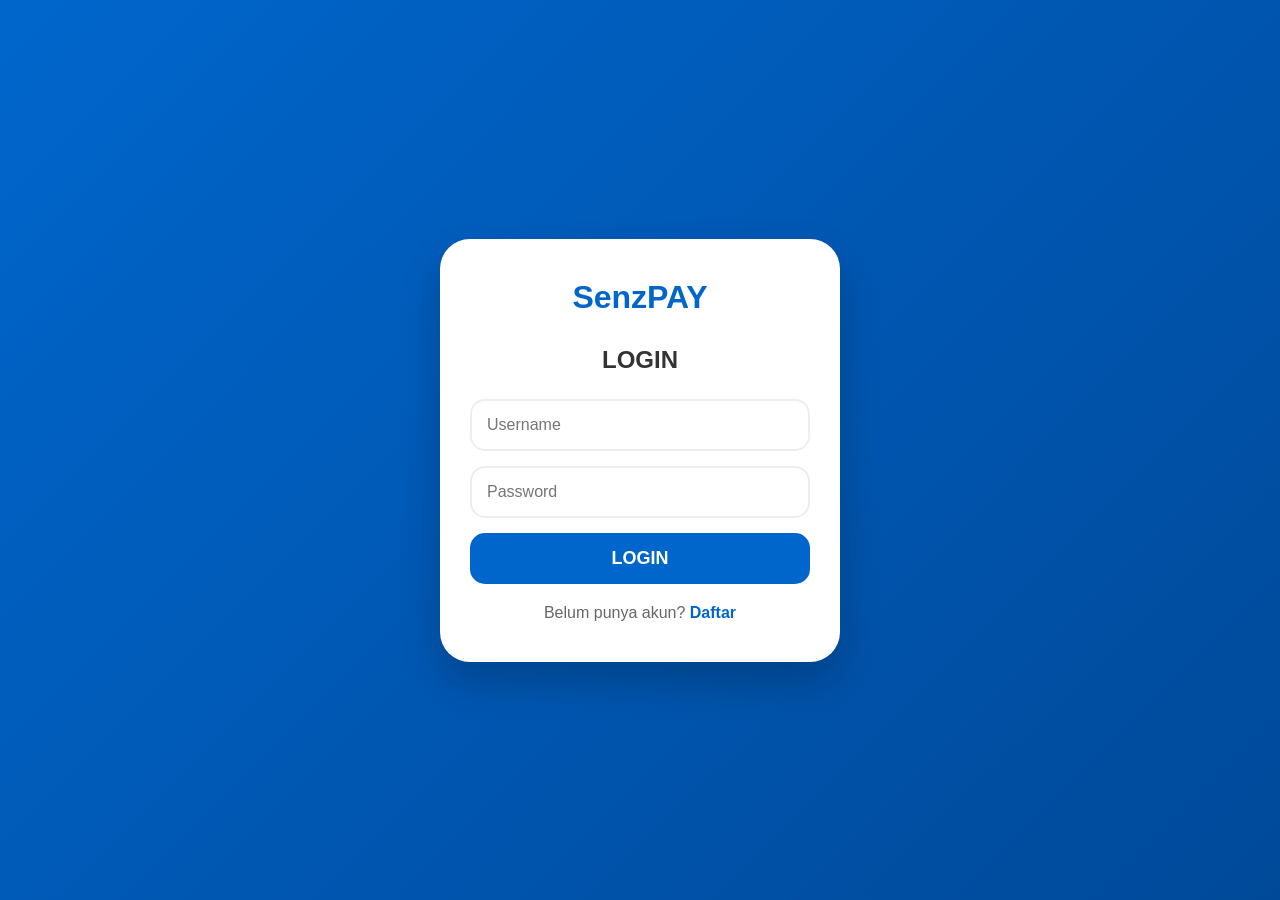
==== index.html @ 1a66b285 "Add files via upload" ====
<!DOCTYPE html>
<html lang="id">
<head>
    <meta charset="UTF-8">
    <meta name="viewport" content="width=device-width, initial-scale=1.0">
    <title>SenzPay - Dashboard</title>
    <link rel="stylesheet" href="https://cdnjs.cloudflare.com/ajax/libs/font-awesome/6.4.0/css/all.min.css">
    <link rel="stylesheet" href="style.css">
</head>
<body>
    <div class="container">
        <!-- Header dengan sapaan -->
        <div class="header-blue">
            <div class="greeting">
                Selamat <span id="greetingTime">Pagi</span>, <span id="userName">Loading...</span>
            </div>
        </div>

        <!-- Kartu Saldo -->
        <div class="balance-cards">
            <div class="balance-card">
                <div class="balance-header">
                    <span>Saldo Akun</span>
                    <button class="toggle-balance" id="toggleSaldo"><i class="fas fa-eye"></i></button>
                </div>
                <div class="balance-amount" id="saldoAkun">Rp <span class="hidden-balance">0</span></div>
            </div>
            <div class="balance-card">
                <div class="balance-header">
                    <span>Saldo QRIS</span>
                </div>
                <div class="balance-amount" id="saldoQris">Rp <span class="hidden-balance">0</span></div>
            </div>
        </div>

        <!-- Tombol Aksi -->
        <div class="action-buttons">
            <button class="btn-action" onclick="window.location.href='withdraw.html'">Withdraw</button>
            <button class="btn-action" onclick="window.location.href='help.html'">Bantuan</button>
            <button class="btn-action" onclick="window.location.href='qris.html'">QRIS</button>
        </div>

        <!-- Navigasi Bawah -->
        <nav class="bottom-nav">
            <button class="nav-item active" onclick="window.location.href='index.html'">
                <i class="fas fa-home"></i>
                <span>Home</span>
            </button>
            <button class="nav-item" onclick="window.location.href='profile.html'">
                <i class="fas fa-user"></i>
                <span>Profile</span>
            </button>
            <button class="nav-item" onclick="window.location.href='riwayat.html'">
                <i class="fas fa-history"></i>
                <span>Riwayat</span>
            </button>
        </nav>
    </div>

    <script src="script.js"></script>
</body>
</html>
---- style.css ----
* {
    margin: 0;
    padding: 0;
    box-sizing: border-box;
    font-family: -apple-system, BlinkMacSystemFont, 'Segoe UI', Roboto, Oxygen, Ubuntu, sans-serif;
}

body {
    background-color: #f5f5f5;
}

.container {
    max-width: 480px;
    margin: 0 auto;
    background-color: white;
    min-height: 100vh;
    position: relative;
    padding-bottom: 70px;
}

/* Header Biru */
.header-blue {
    background: linear-gradient(135deg, #0066cc, #004999);
    color: white;
    padding: 30px 20px;
    border-bottom-left-radius: 30px;
    border-bottom-right-radius: 30px;
}

.greeting {
    font-size: 24px;
    font-weight: 500;
}

.greeting span {
    font-weight: 700;
}

/* Kartu Saldo */
.balance-cards {
    display: flex;
    gap: 15px;
    padding: 20px;
    margin-top: -20px;
}

.balance-card {
    flex: 1;
    background: white;
    border-radius: 20px;
    padding: 20px;
    box-shadow: 0 4px 15px rgba(0,0,0,0.1);
}

.balance-header {
    display: flex;
    justify-content: space-between;
    align-items: center;
    margin-bottom: 10px;
    color: #666;
    font-size: 14px;
}

.toggle-balance {
    background: none;
    border: none;
    color: #666;
    cursor: pointer;
    font-size: 18px;
}

.balance-amount {
    font-size: 18px;
    font-weight: 700;
    color: #333;
}

.hidden-balance {
    filter: blur(5px);
}

/* Tombol Aksi */
.action-buttons {
    display: flex;
    gap: 10px;
    padding: 0 20px 20px;
}

.btn-action {
    flex: 1;
    background: linear-gradient(135deg, #0066cc, #004999);
    color: white;
    border: none;
    padding: 15px;
    border-radius: 15px;
    font-size: 16px;
    font-weight: 600;
    cursor: pointer;
    transition: transform 0.2s;
}

.btn-action:hover {
    transform: translateY(-2px);
}

/* Navigasi Bawah */
.bottom-nav {
    position: fixed;
    bottom: 0;
    left: 0;
    right: 0;
    max-width: 480px;
    margin: 0 auto;
    background: white;
    display: flex;
    justify-content: space-around;
    padding: 10px 0;
    border-top: 1px solid #eee;
    box-shadow: 0 -2px 10px rgba(0,0,0,0.05);
}

.nav-item {
    flex: 1;
    background: none;
    border: none;
    display: flex;
    flex-direction: column;
    align-items: center;
    gap: 5px;
    color: #999;
    font-size: 12px;
    cursor: pointer;
    transition: color 0.3s;
}

.nav-item i {
    font-size: 20px;
}

.nav-item.active {
    color: #0066cc;
}

/* Header dengan Back Button */
.header-with-back {
    display: flex;
    align-items: center;
    gap: 15px;
    padding: 20px;
    background: white;
    border-bottom: 1px solid #eee;
}

.back-btn {
    background: none;
    border: none;
    font-size: 24px;
    color: #333;
    cursor: pointer;
}

/* Halaman QRIS */
.qris-board {
    padding: 20px;
}

.qris-balance-card {
    background: linear-gradient(135deg, #0066cc, #004999);
    color: white;
    padding: 30px;
    border-radius: 20px;
    margin-bottom: 30px;
}

.qris-balance-card h2 {
    font-size: 32px;
    margin-top: 10px;
}

.qris-actions {
    display: flex;
    flex-direction: column;
    gap: 15px;
}

.btn-qris {
    background: white;
    border: 2px solid #0066cc;
    color: #0066cc;
    padding: 18px;
    border-radius: 15px;
    font-size: 16px;
    font-weight: 600;
    display: flex;
    align-items: center;
    justify-content: center;
    gap: 10px;
    cursor: pointer;
    transition: all 0.3s;
}

.btn-qris:hover {
    background: #0066cc;
    color: white;
}

/* Modal */
.modal {
    display: none;
    position: fixed;
    top: 0;
    left: 0;
    right: 0;
    bottom: 0;
    background: rgba(0,0,0,0.5);
    align-items: center;
    justify-content: center;
}

.modal.show {
    display: flex;
}

.modal-content {
    background: white;
    padding: 25px;
    border-radius: 20px;
    width: 90%;
    max-width: 400px;
}

.modal-content h3 {
    margin-bottom: 15px;
}

.modal-content p {
    margin-bottom: 15px;
    color: #666;
}

.modal-content input[type="file"] {
    width: 100%;
    padding: 10px;
    margin-bottom: 20px;
    border: 1px solid #ddd;
    border-radius: 10px;
}

.modal-buttons {
    display: flex;
    gap: 10px;
}

.modal-buttons button {
    flex: 1;
    padding: 12px;
    border: none;
    border-radius: 10px;
    cursor: pointer;
    font-weight: 600;
}

.btn-secondary {
    background: #f0f0f0;
    color: #666;
}

.btn-primary {
    background: #0066cc;
    color: white;
}

/* Halaman Login */
.auth-container {
    min-height: 100vh;
    display: flex;
    align-items: center;
    justify-content: center;
    background: linear-gradient(135deg, #0066cc, #004999);
    padding: 20px;
}

.auth-box {
    background: white;
    padding: 40px 30px;
    border-radius: 30px;
    width: 100%;
    max-width: 400px;
    box-shadow: 0 20px 40px rgba(0,0,0,0.2);
}

.auth-title {
    text-align: center;
    color: #0066cc;
    font-size: 32px;
    margin-bottom: 30px;
}

.auth-form {
    display: none;
}

.auth-form.active {
    display: block;
}

.auth-form h2 {
    text-align: center;
    margin-bottom: 25px;
    color: #333;
}

.auth-input {
    width: 100%;
    padding: 15px;
    margin-bottom: 15px;
    border: 2px solid #eee;
    border-radius: 15px;
    font-size: 16px;
    transition: border-color 0.3s;
}

.auth-input:focus {
    outline: none;
    border-color: #0066cc;
}

.auth-btn {
    width: 100%;
    padding: 15px;
    background: #0066cc;
    color: white;
    border: none;
    border-radius: 15px;
    font-size: 18px;
    font-weight: 600;
    cursor: pointer;
    margin-bottom: 20px;
}

.auth-link {
    text-align: center;
    color: #666;
}

.auth-link a {
    color: #0066cc;
    text-decoration: none;
    font-weight: 600;
}

/* Halaman Help */
.help-content {
    padding: 20px;
}

.help-card {
    background: white;
    border: 1px solid #eee;
    border-radius: 15px;
    padding: 20px;
    margin-bottom: 15px;
}

.help-card h3 {
    margin-bottom: 10px;
    color: #333;
}

.help-link {
    display: flex;
    align-items: center;
    gap: 10px;
    color: #0066cc;
    text-decoration: none;
    font-size: 14px;
    word-break: break-all;
}

.help-link i {
    font-size: 20px;
}

/* Halaman Withdraw */
.withdraw-content {
    padding: 20px;
}

.form-group {
    margin-bottom: 20px;
}

.form-group label {
    display: block;
    margin-bottom: 8px;
    color: #666;
    font-weight: 500;
}

.form-input {
    width: 100%;
    padding: 15px;
    border: 2px solid #eee;
    border-radius: 15px;
    font-size: 16px;
}

.form-input:focus {
    outline: none;
    border-color: #0066cc;
}

.btn-withdraw {
    width: 100%;
    padding: 18px;
    background: linear-gradient(135deg, #0066cc, #004999);
    color: white;
    border: none;
    border-radius: 15px;
    font-size: 18px;
    font-weight: 600;
    cursor: pointer;
    margin-top: 20px;
}

/* Halaman Profile */
.profile-content {
    padding: 20px;
}

.profile-avatar {
    text-align: center;
    margin-bottom: 30px;
}

.profile-avatar i {
    font-size: 100px;
    color: #0066cc;
}

.btn-small {
    width: 100%;
    padding: 10px;
    background: #0066cc;
    color: white;
    border: none;
    border-radius: 10px;
    margin-top: 10px;
    cursor: pointer;
}

.btn-update {
    width: 100%;
    padding: 15px;
    background: #0066cc;
    color: white;
    border: none;
    border-radius: 15px;
    font-size: 16px;
    font-weight: 600;
    cursor: pointer;
    margin-top: 20px;
}

.btn-logout {
    width: 100%;
    padding: 15px;
    background: #dc3545;
    color: white;
    border: none;
    border-radius: 15px;
    font-size: 16px;
    font-weight: 600;
    cursor: pointer;
    margin-top: 10px;
}

/* Halaman Riwayat */
.riwayat-list {
    padding: 20px;
}

.riwayat-item {
    background: white;
    border: 1px solid #eee;
    border-radius: 15px;
    padding: 15px;
    margin-bottom: 10px;
    display: flex;
    justify-content: space-between;
    align-items: center;
}

.riwayat-item .info h4 {
    margin-bottom: 5px;
    color: #333;
}

.riwayat-item .info p {
    color: #666;
    font-size: 12px;
}

.riwayat-item .amount {
    font-weight: 700;
    color: #0066cc;
}

.riwayat-item .amount.negative {
    color: #dc3545;
}
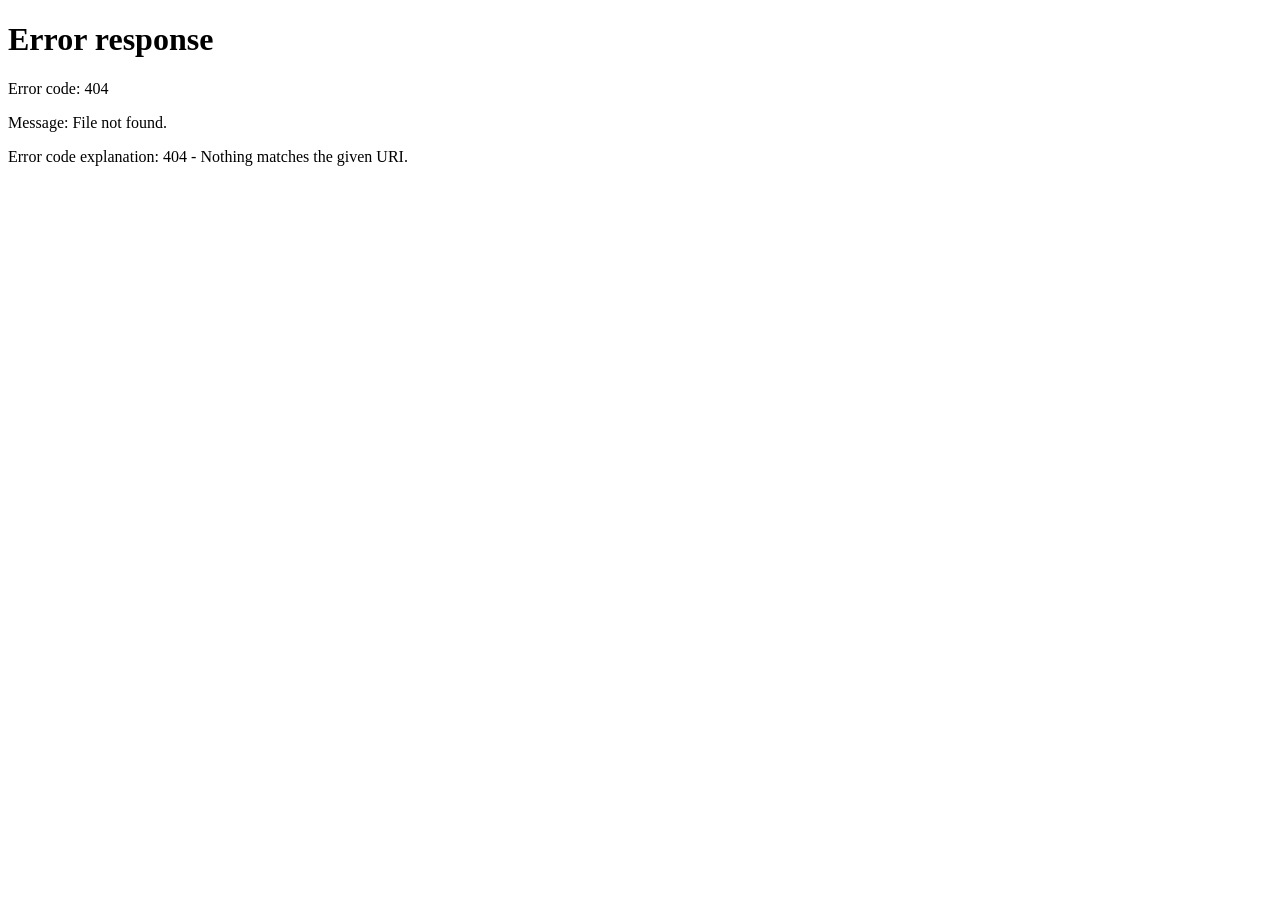
==== commit 9bee1dea: "Add files via upload" ====
--- a/index.html
+++ b/index.html
@@ -3,56 +3,76 @@
 <head>
     <meta charset="UTF-8">
     <meta name="viewport" content="width=device-width, initial-scale=1.0">
-    <title>SenzPay - Dashboard</title>
+    <title>zenzpay | dashboard</title>
     <link rel="stylesheet" href="https://cdnjs.cloudflare.com/ajax/libs/font-awesome/6.4.0/css/all.min.css">
+    <link href="https://fonts.googleapis.com/css2?family=JetBrains+Mono:wght@400;500;600;700&display=swap" rel="stylesheet">
     <link rel="stylesheet" href="style.css">
 </head>
 <body>
-    <div class="container">
-        <!-- Header dengan sapaan -->
-        <div class="header-blue">
+    <div class="app">
+        <!-- header dengan sapaan -->
+        <div class="header">
             <div class="greeting">
-                Selamat <span id="greetingTime">Pagi</span>, <span id="userName">Loading...</span>
+                <span class="greeting-time" id="greetingTime">PAGI</span>
+                <span class="greeting-user" id="userName">Loading...</span>
             </div>
         </div>
 
-        <!-- Kartu Saldo -->
-        <div class="balance-cards">
-            <div class="balance-card">
-                <div class="balance-header">
-                    <span>Saldo Akun</span>
-                    <button class="toggle-balance" id="toggleSaldo"><i class="fas fa-eye"></i></button>
+        <!-- cards saldo -->
+        <div class="cards">
+            <div class="card">
+                <div class="card-header">
+                    <span class="card-label">saldo akun</span>
+                    <button class="toggle-btn" id="toggleSaldo">
+                        <i class="fas fa-eye"></i>
+                    </button>
                 </div>
-                <div class="balance-amount" id="saldoAkun">Rp <span class="hidden-balance">0</span></div>
+                <div class="card-value" id="saldoAkun">
+                    <span class="currency">Rp</span>
+                    <span class="value hidden" id="akunValue">0</span>
+                </div>
             </div>
-            <div class="balance-card">
-                <div class="balance-header">
-                    <span>Saldo QRIS</span>
+
+            <div class="card">
+                <div class="card-header">
+                    <span class="card-label">saldo qris</span>
                 </div>
-                <div class="balance-amount" id="saldoQris">Rp <span class="hidden-balance">0</span></div>
+                <div class="card-value" id="saldoQris">
+                    <span class="currency">Rp</span>
+                    <span class="value hidden" id="qrisValue">0</span>
+                </div>
             </div>
         </div>
 
-        <!-- Tombol Aksi -->
-        <div class="action-buttons">
-            <button class="btn-action" onclick="window.location.href='withdraw.html'">Withdraw</button>
-            <button class="btn-action" onclick="window.location.href='help.html'">Bantuan</button>
-            <button class="btn-action" onclick="window.location.href='qris.html'">QRIS</button>
+        <!-- action buttons -->
+        <div class="actions">
+            <button class="btn" onclick="window.location.href='/withdraw'">
+                <i class="fas fa-arrow-up"></i>
+                withdraw
+            </button>
+            <button class="btn" onclick="window.location.href='/help'">
+                <i class="fas fa-question"></i>
+                bantuan
+            </button>
+            <button class="btn primary" onclick="window.location.href='/qris'">
+                <i class="fas fa-qrcode"></i>
+                qris
+            </button>
         </div>
 
-        <!-- Navigasi Bawah -->
+        <!-- bottom navigation -->
         <nav class="bottom-nav">
-            <button class="nav-item active" onclick="window.location.href='index.html'">
+            <button class="nav-item active" onclick="window.location.href='/index'">
                 <i class="fas fa-home"></i>
-                <span>Home</span>
+                <span>home</span>
             </button>
-            <button class="nav-item" onclick="window.location.href='profile.html'">
+            <button class="nav-item" onclick="window.location.href='/profile'">
                 <i class="fas fa-user"></i>
-                <span>Profile</span>
+                <span>profile</span>
             </button>
-            <button class="nav-item" onclick="window.location.href='riwayat.html'">
+            <button class="nav-item" onclick="window.location.href='/riwayat'">
                 <i class="fas fa-history"></i>
-                <span>Riwayat</span>
+                <span>riwayat</span>
             </button>
         </nav>
     </div>
--- a/style.css
+++ b/style.css
@@ -1,109 +1,158 @@
+:root {
+    --bg-primary: #0a0a0a;
+    --bg-secondary: #111111;
+    --bg-tertiary: #1a1a1a;
+    --accent: #0066ff;
+    --accent-hover: #0052cc;
+    --text-primary: #ffffff;
+    --text-secondary: #a0a0a0;
+    --border: #222222;
+    --success: #00ff88;
+    --danger: #ff4444;
+}
+
 * {
     margin: 0;
     padding: 0;
     box-sizing: border-box;
-    font-family: -apple-system, BlinkMacSystemFont, 'Segoe UI', Roboto, Oxygen, Ubuntu, sans-serif;
+    font-family: 'JetBrains Mono', monospace;
 }
 
 body {
-    background-color: #f5f5f5;
-}
-
-.container {
+    background-color: var(--bg-primary);
+    color: var(--text-primary);
+    line-height: 1.6;
+}
+
+.app {
     max-width: 480px;
     margin: 0 auto;
-    background-color: white;
+    background-color: var(--bg-primary);
     min-height: 100vh;
     position: relative;
-    padding-bottom: 70px;
-}
-
-/* Header Biru */
-.header-blue {
-    background: linear-gradient(135deg, #0066cc, #004999);
-    color: white;
-    padding: 30px 20px;
-    border-bottom-left-radius: 30px;
-    border-bottom-right-radius: 30px;
+    padding: 20px 20px 80px 20px;
+}
+
+/* header */
+.header {
+    margin-bottom: 30px;
 }
 
 .greeting {
+    display: flex;
+    flex-direction: column;
+    gap: 5px;
+}
+
+.greeting-time {
+    font-size: 14px;
+    color: var(--accent);
+    letter-spacing: 1px;
+}
+
+.greeting-user {
     font-size: 24px;
-    font-weight: 500;
-}
-
-.greeting span {
-    font-weight: 700;
-}
-
-/* Kartu Saldo */
-.balance-cards {
+    font-weight: 600;
+    color: var(--text-primary);
+}
+
+/* cards */
+.cards {
     display: flex;
     gap: 15px;
+    margin-bottom: 30px;
+}
+
+.card {
+    flex: 1;
+    background-color: var(--bg-secondary);
+    border: 1px solid var(--border);
+    border-radius: 12px;
     padding: 20px;
-    margin-top: -20px;
-}
-
-.balance-card {
-    flex: 1;
-    background: white;
-    border-radius: 20px;
-    padding: 20px;
-    box-shadow: 0 4px 15px rgba(0,0,0,0.1);
-}
-
-.balance-header {
+}
+
+.card-header {
     display: flex;
     justify-content: space-between;
     align-items: center;
     margin-bottom: 10px;
-    color: #666;
-    font-size: 14px;
-}
-
-.toggle-balance {
+}
+
+.card-label {
+    font-size: 12px;
+    color: var(--text-secondary);
+    text-transform: uppercase;
+    letter-spacing: 0.5px;
+}
+
+.toggle-btn {
     background: none;
     border: none;
-    color: #666;
-    cursor: pointer;
-    font-size: 18px;
-}
-
-.balance-amount {
-    font-size: 18px;
-    font-weight: 700;
-    color: #333;
-}
-
-.hidden-balance {
+    color: var(--text-secondary);
+    cursor: pointer;
+    font-size: 16px;
+}
+
+.card-value {
+    font-size: 20px;
+    font-weight: 600;
+    color: var(--text-primary);
+}
+
+.currency {
+    color: var(--accent);
+    margin-right: 5px;
+}
+
+.value.hidden {
     filter: blur(5px);
 }
 
-/* Tombol Aksi */
-.action-buttons {
+/* actions */
+.actions {
     display: flex;
     gap: 10px;
-    padding: 0 20px 20px;
-}
-
-.btn-action {
+    margin-bottom: 40px;
+}
+
+.btn {
     flex: 1;
-    background: linear-gradient(135deg, #0066cc, #004999);
-    color: white;
-    border: none;
+    background-color: var(--bg-secondary);
+    border: 1px solid var(--border);
+    border-radius: 8px;
     padding: 15px;
-    border-radius: 15px;
-    font-size: 16px;
-    font-weight: 600;
-    cursor: pointer;
-    transition: transform 0.2s;
-}
-
-.btn-action:hover {
-    transform: translateY(-2px);
-}
-
-/* Navigasi Bawah */
+    color: var(--text-primary);
+    font-size: 14px;
+    font-weight: 500;
+    display: flex;
+    align-items: center;
+    justify-content: center;
+    gap: 8px;
+    cursor: pointer;
+    transition: all 0.2s;
+    text-transform: uppercase;
+    letter-spacing: 0.5px;
+}
+
+.btn i {
+    color: var(--accent);
+}
+
+.btn:hover {
+    background-color: var(--bg-tertiary);
+    border-color: var(--accent);
+}
+
+.btn.primary {
+    background-color: var(--accent);
+    border-color: var(--accent);
+}
+
+.btn.primary i {
+    color: var(--text-primary);
+}
+
+/* bottom navigation */
 .bottom-nav {
     position: fixed;
     bottom: 0;
@@ -111,26 +160,26 @@
     right: 0;
     max-width: 480px;
     margin: 0 auto;
-    background: white;
-    display: flex;
-    justify-content: space-around;
+    background-color: var(--bg-secondary);
+    border-top: 1px solid var(--border);
+    display: flex;
     padding: 10px 0;
-    border-top: 1px solid #eee;
-    box-shadow: 0 -2px 10px rgba(0,0,0,0.05);
 }
 
 .nav-item {
     flex: 1;
     background: none;
     border: none;
+    color: var(--text-secondary);
     display: flex;
     flex-direction: column;
     align-items: center;
     gap: 5px;
-    color: #999;
     font-size: 12px;
     cursor: pointer;
-    transition: color 0.3s;
+    transition: color 0.2s;
+    text-transform: uppercase;
+    letter-spacing: 0.5px;
 }
 
 .nav-item i {
@@ -138,73 +187,102 @@
 }
 
 .nav-item.active {
-    color: #0066cc;
-}
-
-/* Header dengan Back Button */
-.header-with-back {
+    color: var(--accent);
+}
+
+/* header navigation */
+.header-nav {
     display: flex;
     align-items: center;
     gap: 15px;
-    padding: 20px;
-    background: white;
-    border-bottom: 1px solid #eee;
+    margin-bottom: 30px;
 }
 
 .back-btn {
     background: none;
     border: none;
-    font-size: 24px;
-    color: #333;
-    cursor: pointer;
-}
-
-/* Halaman QRIS */
-.qris-board {
-    padding: 20px;
-}
-
-.qris-balance-card {
-    background: linear-gradient(135deg, #0066cc, #004999);
-    color: white;
-    padding: 30px;
-    border-radius: 20px;
+    color: var(--text-primary);
+    font-size: 20px;
+    cursor: pointer;
+    width: 40px;
+    height: 40px;
+    display: flex;
+    align-items: center;
+    justify-content: center;
+    border-radius: 8px;
+    background-color: var(--bg-secondary);
+}
+
+.header-nav h1 {
+    font-size: 20px;
+    font-weight: 600;
+    text-transform: uppercase;
+    letter-spacing: 1px;
+}
+
+/* qris page */
+.qris-container {
+    background-color: var(--bg-secondary);
+    border: 1px solid var(--border);
+    border-radius: 12px;
+    padding: 25px;
+}
+
+.qris-balance {
+    text-align: center;
     margin-bottom: 30px;
 }
 
-.qris-balance-card h2 {
+.balance-label {
+    display: block;
+    font-size: 12px;
+    color: var(--text-secondary);
+    text-transform: uppercase;
+    letter-spacing: 1px;
+    margin-bottom: 10px;
+}
+
+.balance-value {
     font-size: 32px;
-    margin-top: 10px;
+    font-weight: 700;
+    color: var(--accent);
 }
 
 .qris-actions {
     display: flex;
     flex-direction: column;
-    gap: 15px;
-}
-
-.btn-qris {
-    background: white;
-    border: 2px solid #0066cc;
-    color: #0066cc;
-    padding: 18px;
-    border-radius: 15px;
-    font-size: 16px;
-    font-weight: 600;
+    gap: 12px;
+}
+
+.qris-btn {
+    background-color: var(--bg-tertiary);
+    border: 1px solid var(--border);
+    border-radius: 8px;
+    padding: 16px;
+    color: var(--text-primary);
+    font-size: 14px;
+    font-weight: 500;
     display: flex;
     align-items: center;
     justify-content: center;
     gap: 10px;
     cursor: pointer;
-    transition: all 0.3s;
-}
-
-.btn-qris:hover {
-    background: #0066cc;
-    color: white;
-}
-
-/* Modal */
+    transition: all 0.2s;
+    text-transform: uppercase;
+    letter-spacing: 1px;
+}
+
+.qris-btn i {
+    color: var(--accent);
+    font-size: 16px;
+}
+
+.qris-btn:hover {
+    border-color: var(--accent);
+    background-color: var(--bg-secondary);
+}
+
+/* modal */
 .modal {
     display: none;
     position: fixed;
@@ -212,9 +290,10 @@
     left: 0;
     right: 0;
     bottom: 0;
-    background: rgba(0,0,0,0.5);
+    background-color: rgba(0, 0, 0, 0.9);
     align-items: center;
     justify-content: center;
+    z-index: 1000;
 }
 
 .modal.show {
@@ -222,78 +301,118 @@
 }
 
 .modal-content {
-    background: white;
-    padding: 25px;
-    border-radius: 20px;
+    background-color: var(--bg-secondary);
+    border: 1px solid var(--border);
+    border-radius: 12px;
     width: 90%;
     max-width: 400px;
 }
 
-.modal-content h3 {
-    margin-bottom: 15px;
-}
-
-.modal-content p {
-    margin-bottom: 15px;
-    color: #666;
-}
-
-.modal-content input[type="file"] {
-    width: 100%;
-    padding: 10px;
+.modal-header {
+    padding: 20px;
+    border-bottom: 1px solid var(--border);
+    display: flex;
+    justify-content: space-between;
+    align-items: center;
+}
+
+.modal-header h3 {
+    font-size: 16px;
+    text-transform: uppercase;
+    letter-spacing: 1px;
+}
+
+.modal-close {
+    background: none;
+    border: none;
+    color: var(--text-secondary);
+    font-size: 18px;
+    cursor: pointer;
+}
+
+.modal-body {
+    padding: 30px 20px;
+    text-align: center;
+}
+
+.qr-wrapper {
+    background-color: white;
+    padding: 20px;
+    border-radius: 8px;
     margin-bottom: 20px;
-    border: 1px solid #ddd;
-    border-radius: 10px;
-}
-
-.modal-buttons {
+    display: inline-block;
+}
+
+.qr-info {
+    color: var(--text-secondary);
+    font-size: 14px;
+}
+
+.qr-amount {
+    color: var(--accent);
+    font-size: 24px;
+    font-weight: 600;
+    margin-top: 10px;
+}
+
+.modal-footer {
+    padding: 20px;
+    border-top: 1px solid var(--border);
     display: flex;
     gap: 10px;
 }
 
-.modal-buttons button {
+.modal-btn {
     flex: 1;
     padding: 12px;
-    border: none;
-    border-radius: 10px;
-    cursor: pointer;
-    font-weight: 600;
-}
-
-.btn-secondary {
-    background: #f0f0f0;
-    color: #666;
-}
-
-.btn-primary {
-    background: #0066cc;
-    color: white;
-}
-
-/* Halaman Login */
+    border: 1px solid var(--border);
+    background: none;
+    color: var(--text-primary);
+    font-size: 14px;
+    cursor: pointer;
+    border-radius: 6px;
+    text-transform: uppercase;
+    letter-spacing: 0.5px;
+}
+
+.modal-btn.primary {
+    background-color: var(--accent);
+    border-color: var(--accent);
+}
+
+.modal-btn.secondary:hover {
+    background-color: var(--bg-tertiary);
+}
+
+/* auth pages */
+.auth-body {
+    background-color: var(--bg-primary);
+}
+
 .auth-container {
     min-height: 100vh;
     display: flex;
     align-items: center;
     justify-content: center;
-    background: linear-gradient(135deg, #0066cc, #004999);
     padding: 20px;
 }
 
 .auth-box {
-    background: white;
+    background-color: var(--bg-secondary);
+    border: 1px solid var(--border);
+    border-radius: 12px;
     padding: 40px 30px;
-    border-radius: 30px;
     width: 100%;
     max-width: 400px;
-    box-shadow: 0 20px 40px rgba(0,0,0,0.2);
-}
-
-.auth-title {
+}
+
+.auth-logo {
     text-align: center;
-    color: #0066cc;
-    font-size: 32px;
+    color: var(--accent);
+    font-size: 28px;
     margin-bottom: 30px;
+    text-transform: uppercase;
+    letter-spacing: 2px;
 }
 
 .auth-form {
@@ -305,85 +424,118 @@
 }
 
 .auth-form h2 {
-    text-align: center;
+    font-size: 16px;
     margin-bottom: 25px;
-    color: #333;
-}
-
-.auth-input {
+    color: var(--text-secondary);
+    text-transform: uppercase;
+    letter-spacing: 1px;
+}
+
+.input-group {
+    margin-bottom: 15px;
+}
+
+.input-group input, .form-input, .form-select {
     width: 100%;
     padding: 15px;
-    margin-bottom: 15px;
-    border: 2px solid #eee;
-    border-radius: 15px;
-    font-size: 16px;
-    transition: border-color 0.3s;
-}
-
-.auth-input:focus {
+    background-color: var(--bg-tertiary);
+    border: 1px solid var(--border);
+    border-radius: 6px;
+    color: var(--text-primary);
+    font-size: 14px;
+    font-family: 'JetBrains Mono', monospace;
+}
+
+.input-group input:focus, .form-input:focus, .form-select:focus {
     outline: none;
-    border-color: #0066cc;
-}
-
-.auth-btn {
+    border-color: var(--accent);
+}
+
+.auth-submit {
     width: 100%;
     padding: 15px;
-    background: #0066cc;
-    color: white;
+    background-color: var(--accent);
     border: none;
-    border-radius: 15px;
-    font-size: 18px;
+    border-radius: 6px;
+    color: var(--text-primary);
+    font-size: 14px;
     font-weight: 600;
     cursor: pointer;
-    margin-bottom: 20px;
-}
-
-.auth-link {
+    margin-top: 10px;
+    text-transform: uppercase;
+    letter-spacing: 1px;
+}
+
+.auth-switch {
     text-align: center;
-    color: #666;
-}
-
-.auth-link a {
-    color: #0066cc;
+    margin-top: 20px;
+    color: var(--text-secondary);
+    font-size: 14px;
+}
+
+.auth-switch a {
+    color: var(--accent);
     text-decoration: none;
-    font-weight: 600;
-}
-
-/* Halaman Help */
+}
+
+/* help page */
+.help-list {
+    display: flex;
+    flex-direction: column;
+    gap: 10px;
+}
+
+.help-item {
+    background-color: var(--bg-secondary);
+    border: 1px solid var(--border);
+    border-radius: 8px;
+    padding: 20px;
+    display: flex;
+    align-items: center;
+    gap: 15px;
+    text-decoration: none;
+    color: var(--text-primary);
+    transition: border-color 0.2s;
+}
+
+.help-item:hover {
+    border-color: var(--accent);
+}
+
+.help-icon {
+    width: 40px;
+    height: 40px;
+    background-color: var(--bg-tertiary);
+    border-radius: 8px;
+    display: flex;
+    align-items: center;
+    justify-content: center;
+    color: var(--accent);
+    font-size: 20px;
+}
+
 .help-content {
-    padding: 20px;
-}
-
-.help-card {
-    background: white;
-    border: 1px solid #eee;
-    border-radius: 15px;
-    padding: 20px;
-    margin-bottom: 15px;
-}
-
-.help-card h3 {
-    margin-bottom: 10px;
-    color: #333;
-}
-
-.help-link {
-    display: flex;
-    align-items: center;
-    gap: 10px;
-    color: #0066cc;
-    text-decoration: none;
-    font-size: 14px;
-    word-break: break-all;
-}
-
-.help-link i {
-    font-size: 20px;
-}
-
-/* Halaman Withdraw */
-.withdraw-content {
-    padding: 20px;
+    flex: 1;
+}
+
+.help-content h3 {
+    font-size: 14px;
+    margin-bottom: 4px;
+    text-transform: uppercase;
+    letter-spacing: 0.5px;
+}
+
+.help-content p {
+    font-size: 12px;
+    color: var(--text-secondary);
+}
+
+/* withdraw page */
+.withdraw-form {
+    background-color: var(--bg-secondary);
+    border: 1px solid var(--border);
+    border-radius: 12px;
+    padding: 25px;
 }
 
 .form-group {
@@ -392,120 +544,171 @@
 
 .form-group label {
     display: block;
+    font-size: 12px;
+    color: var(--text-secondary);
     margin-bottom: 8px;
-    color: #666;
-    font-weight: 500;
-}
-
-.form-input {
+    text-transform: uppercase;
+    letter-spacing: 0.5px;
+}
+
+.form-info {
+    padding: 15px;
+    background-color: var(--bg-tertiary);
+    border-radius: 6px;
+    margin: 20px 0;
+    font-size: 14px;
+}
+
+.form-info span {
+    color: var(--accent);
+    font-weight: 600;
+}
+
+.withdraw-submit {
     width: 100%;
-    padding: 15px;
-    border: 2px solid #eee;
-    border-radius: 15px;
-    font-size: 16px;
-}
-
-.form-input:focus {
-    outline: none;
-    border-color: #0066cc;
-}
-
-.btn-withdraw {
-    width: 100%;
-    padding: 18px;
-    background: linear-gradient(135deg, #0066cc, #004999);
-    color: white;
+    padding: 16px;
+    background-color: var(--accent);
     border: none;
-    border-radius: 15px;
-    font-size: 18px;
+    border-radius: 6px;
+    color: var(--text-primary);
+    font-size: 14px;
     font-weight: 600;
     cursor: pointer;
-    margin-top: 20px;
-}
-
-/* Halaman Profile */
-.profile-content {
-    padding: 20px;
-}
-
-.profile-avatar {
+    text-transform: uppercase;
+    letter-spacing: 1px;
+}
+
+/* profile page */
+.profile-header {
     text-align: center;
     margin-bottom: 30px;
 }
 
-.profile-avatar i {
-    font-size: 100px;
-    color: #0066cc;
-}
-
-.btn-small {
+.profile-avatar {
+    font-size: 80px;
+    color: var(--accent);
+    margin-bottom: 10px;
+}
+
+.profile-header h2 {
+    font-size: 20px;
+    color: var(--text-primary);
+}
+
+.profile-section {
+    background-color: var(--bg-secondary);
+    border: 1px solid var(--border);
+    border-radius: 12px;
+    padding: 20px;
+    margin-bottom: 20px;
+}
+
+.profile-section h3 {
+    font-size: 14px;
+    color: var(--text-secondary);
+    margin-bottom: 15px;
+    text-transform: uppercase;
+    letter-spacing: 0.5px;
+}
+
+.profile-btn {
     width: 100%;
-    padding: 10px;
-    background: #0066cc;
-    color: white;
-    border: none;
-    border-radius: 10px;
+    padding: 12px;
+    background-color: var(--bg-tertiary);
+    border: 1px solid var(--border);
+    color: var(--text-primary);
+    border-radius: 6px;
+    cursor: pointer;
+    font-size: 14px;
+    text-transform: uppercase;
+    letter-spacing: 0.5px;
+}
+
+.profile-btn.full {
+    background-color: var(--accent);
+    border-color: var(--accent);
     margin-top: 10px;
-    cursor: pointer;
-}
-
-.btn-update {
+}
+
+.logout-btn {
     width: 100%;
+    padding: 16px;
+    background-color: var(--bg-secondary);
+    border: 1px solid var(--danger);
+    color: var(--danger);
+    border-radius: 6px;
+    cursor: pointer;
+    font-size: 14px;
+    display: flex;
+    align-items: center;
+    justify-content: center;
+    gap: 10px;
+    margin-top: 30px;
+    text-transform: uppercase;
+    letter-spacing: 1px;
+}
+
+/* riwayat page */
+.riwayat-filter {
+    display: flex;
+    gap: 10px;
+    margin-bottom: 20px;
+}
+
+.filter-btn {
+    flex: 1;
+    padding: 12px;
+    background-color: var(--bg-secondary);
+    border: 1px solid var(--border);
+    color: var(--text-secondary);
+    border-radius: 6px;
+    cursor: pointer;
+    font-size: 12px;
+    text-transform: uppercase;
+    letter-spacing: 0.5px;
+}
+
+.filter-btn.active {
+    background-color: var(--accent);
+    border-color: var(--accent);
+    color: var(--text-primary);
+}
+
+.riwayat-list {
+    display: flex;
+    flex-direction: column;
+    gap: 10px;
+}
+
+.riwayat-item {
+    background-color: var(--bg-secondary);
+    border: 1px solid var(--border);
+    border-radius: 8px;
     padding: 15px;
-    background: #0066cc;
-    color: white;
-    border: none;
-    border-radius: 15px;
+    display: flex;
+    justify-content: space-between;
+    align-items: center;
+}
+
+.riwayat-info h4 {
+    font-size: 14px;
+    margin-bottom: 5px;
+}
+
+.riwayat-info p {
+    font-size: 12px;
+    color: var(--text-secondary);
+}
+
+.riwayat-nominal {
     font-size: 16px;
     font-weight: 600;
-    cursor: pointer;
-    margin-top: 20px;
-}
-
-.btn-logout {
-    width: 100%;
-    padding: 15px;
-    background: #dc3545;
-    color: white;
-    border: none;
-    border-radius: 15px;
-    font-size: 16px;
-    font-weight: 600;
-    cursor: pointer;
-    margin-top: 10px;
-}
-
-/* Halaman Riwayat */
-.riwayat-list {
-    padding: 20px;
-}
-
-.riwayat-item {
-    background: white;
-    border: 1px solid #eee;
-    border-radius: 15px;
-    padding: 15px;
-    margin-bottom: 10px;
-    display: flex;
-    justify-content: space-between;
-    align-items: center;
-}
-
-.riwayat-item .info h4 {
-    margin-bottom: 5px;
-    color: #333;
-}
-
-.riwayat-item .info p {
-    color: #666;
-    font-size: 12px;
-}
-
-.riwayat-item .amount {
-    font-weight: 700;
-    color: #0066cc;
-}
-
-.riwayat-item .amount.negative {
-    color: #dc3545;
+}
+
+.riwayat-nominal.masuk {
+    color: var(--success);
+}
+
+.riwayat-nominal.keluar {
+    color: var(--danger);
 }
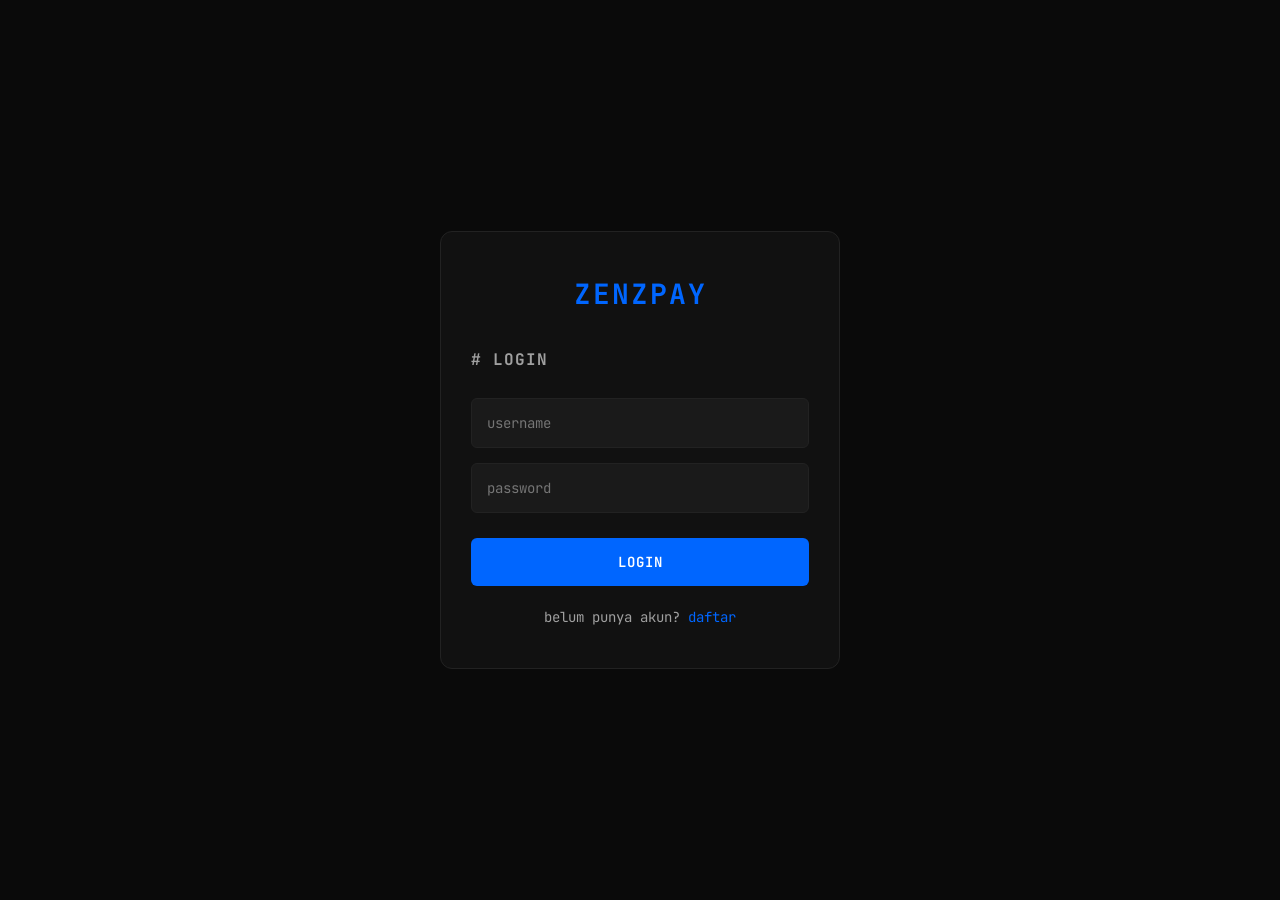
==== commit e3c2218e: "Add files via upload" ====
--- a/index.html
+++ b/index.html
@@ -46,15 +46,15 @@
 
         <!-- action buttons -->
         <div class="actions">
-            <button class="btn" onclick="window.location.href='/withdraw'">
+            <button class="btn" onclick="window.location.href='withdraw.html'">
                 <i class="fas fa-arrow-up"></i>
                 withdraw
             </button>
-            <button class="btn" onclick="window.location.href='/help'">
+            <button class="btn" onclick="window.location.href='help.html'">
                 <i class="fas fa-question"></i>
                 bantuan
             </button>
-            <button class="btn primary" onclick="window.location.href='/qris'">
+            <button class="btn primary" onclick="window.location.href='qris.html'">
                 <i class="fas fa-qrcode"></i>
                 qris
             </button>
@@ -62,15 +62,15 @@
 
         <!-- bottom navigation -->
         <nav class="bottom-nav">
-            <button class="nav-item active" onclick="window.location.href='/index'">
+            <button class="nav-item active" onclick="window.location.href='index.html'">
                 <i class="fas fa-home"></i>
                 <span>home</span>
             </button>
-            <button class="nav-item" onclick="window.location.href='/profile'">
+            <button class="nav-item" onclick="window.location.href='profile.html'">
                 <i class="fas fa-user"></i>
                 <span>profile</span>
             </button>
-            <button class="nav-item" onclick="window.location.href='/riwayat'">
+            <button class="nav-item" onclick="window.location.href='riwayat.html'">
                 <i class="fas fa-history"></i>
                 <span>riwayat</span>
             </button>
